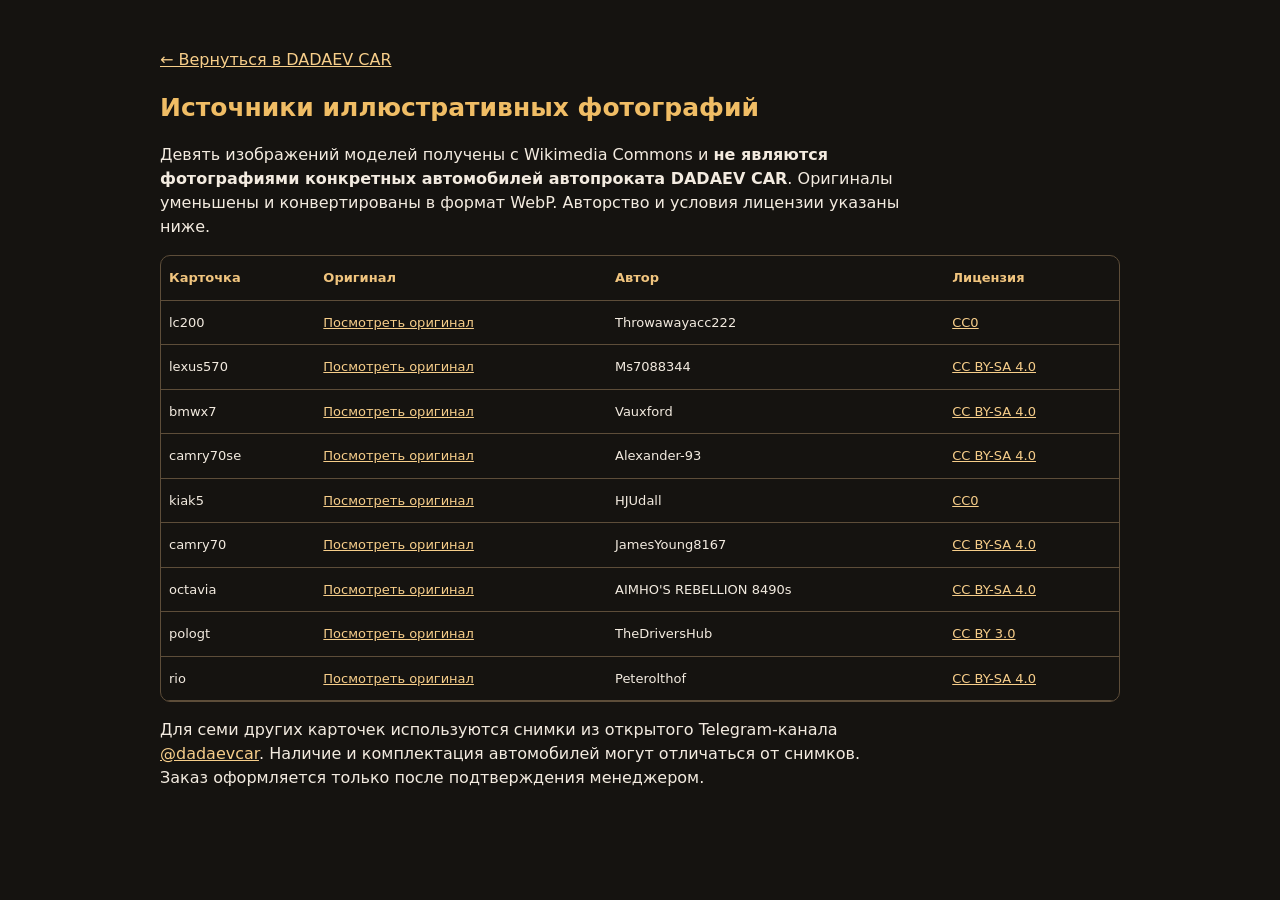
==== credits.html @ 44ad8281 "Add licensed illustrative photos for nine catalog cars and attribution page" ====
<!doctype html><html lang="ru"><head><meta charset="utf-8"><meta name="viewport" content="width=device-width,initial-scale=1"><title>Источники фотографий | DADAEV CAR</title><style>body{font:16px/1.5 system-ui,Arial;background:#151310;color:#f3ebe0;margin:0}main{max-width:960px;padding:32px 20px;margin:auto}h1{font-size:25px;color:#f0bd65}a{color:#f7ce8a}table{border-collapse:collapse;width:100%;font-size:13px}th,td{padding:12px 8px;border-bottom:1px solid #5d4d39;text-align:left}th{color:#f0c47e}p{max-width:750px}.table-wrap{overflow:auto;border:1px solid #5d4d39;border-radius:10px}@media(max-width:600px){h1{font-size:21px}table{font-size:12px;min-width:620px}}</style></head><body><main><p><a href="./">← Вернуться в DADAEV CAR</a></p><h1>Источники иллюстративных фотографий</h1><p>Девять изображений моделей получены с Wikimedia Commons и <b>не являются фотографиями конкретных автомобилей автопроката DADAEV CAR</b>. Оригиналы уменьшены и конвертированы в формат WebP. Авторство и условия лицензии указаны ниже.</p><div class="table-wrap"><table><thead><tr><th>Карточка</th><th>Оригинал</th><th>Автор</th><th>Лицензия</th></tr></thead><tbody><tr><td>lc200</td><td><a href="https://commons.wikimedia.org/wiki/File:2018_Toyota_Land_Cruiser_200_Executive_Lounge_white_front.jpg" target="_blank" rel="noopener noreferrer">Посмотреть оригинал</a></td><td>Throwawayacc222</td><td><a href="http://creativecommons.org/publicdomain/zero/1.0/deed.en" target="_blank" rel="noopener noreferrer">CC0</a></td></tr><tr><td>lexus570</td><td><a href="https://commons.wikimedia.org/wiki/File:2016_Lexus_LX_570_3.jpg" target="_blank" rel="noopener noreferrer">Посмотреть оригинал</a></td><td>Ms7088344</td><td><a href="https://creativecommons.org/licenses/by-sa/4.0" target="_blank" rel="noopener noreferrer">CC BY-SA 4.0</a></td></tr><tr><td>bmwx7</td><td><a href="https://commons.wikimedia.org/wiki/File:2019_BMW_X7_xDrive30d_M_Sport_3.0_Front.jpg" target="_blank" rel="noopener noreferrer">Посмотреть оригинал</a></td><td>Vauxford</td><td><a href="https://creativecommons.org/licenses/by-sa/4.0" target="_blank" rel="noopener noreferrer">CC BY-SA 4.0</a></td></tr><tr><td>camry70se</td><td><a href="https://commons.wikimedia.org/wiki/File:Toyota_Camry_(XV70)_IMG_9081.jpg" target="_blank" rel="noopener noreferrer">Посмотреть оригинал</a></td><td>Alexander-93</td><td><a href="https://creativecommons.org/licenses/by-sa/4.0" target="_blank" rel="noopener noreferrer">CC BY-SA 4.0</a></td></tr><tr><td>kiak5</td><td><a href="https://commons.wikimedia.org/wiki/File:21_Kia_K5_LXS.jpg" target="_blank" rel="noopener noreferrer">Посмотреть оригинал</a></td><td>HJUdall</td><td><a href="http://creativecommons.org/publicdomain/zero/1.0/deed.en" target="_blank" rel="noopener noreferrer">CC0</a></td></tr><tr><td>camry70</td><td><a href="https://commons.wikimedia.org/wiki/File:Toyota_Camry_XV70_Shishi_01_2022-06-11.jpg" target="_blank" rel="noopener noreferrer">Посмотреть оригинал</a></td><td>JamesYoung8167</td><td><a href="https://creativecommons.org/licenses/by-sa/4.0" target="_blank" rel="noopener noreferrer">CC BY-SA 4.0</a></td></tr><tr><td>octavia</td><td><a href="https://commons.wikimedia.org/wiki/File:2020_%C5%A0koda_Octavia_III_Facelift_Ambition_trim_front_view_in_Brunei.jpg" target="_blank" rel="noopener noreferrer">Посмотреть оригинал</a></td><td>AIMHO&#x27;S REBELLION 8490s</td><td><a href="https://creativecommons.org/licenses/by-sa/4.0" target="_blank" rel="noopener noreferrer">CC BY-SA 4.0</a></td></tr><tr><td>pologt</td><td><a href="https://commons.wikimedia.org/wiki/File:2020_Volkswagen_Polo_GT_TSI_(India)_front_view.png" target="_blank" rel="noopener noreferrer">Посмотреть оригинал</a></td><td>TheDriversHub</td><td><a href="https://creativecommons.org/licenses/by/3.0" target="_blank" rel="noopener noreferrer">CC BY 3.0</a></td></tr><tr><td>rio</td><td><a href="https://commons.wikimedia.org/wiki/File:Kia_Rio_sedan_(Russia)_(Front).jpg" target="_blank" rel="noopener noreferrer">Посмотреть оригинал</a></td><td>Peterolthof</td><td><a href="https://creativecommons.org/licenses/by-sa/4.0" target="_blank" rel="noopener noreferrer">CC BY-SA 4.0</a></td></tr></tbody></table></div><p>Для семи других карточек используются снимки из открытого Telegram-канала <a href="https://t.me/dadaevcar">@dadaevcar</a>. Наличие и комплектация автомобилей могут отличаться от снимков. Заказ оформляется только после подтверждения менеджером.</p></main></body></html>
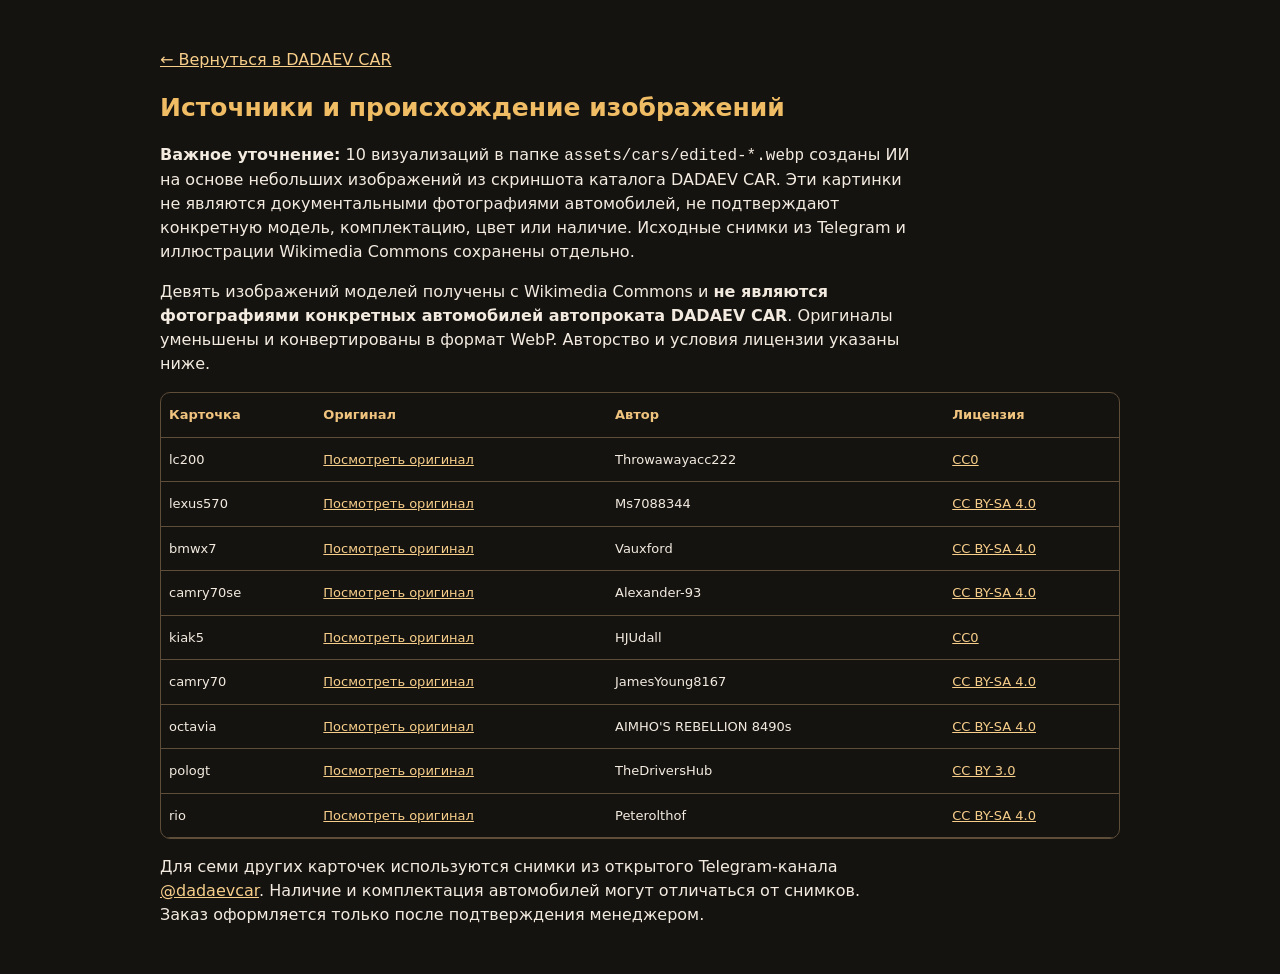
==== commit f7251d1f: "Publish 10 AI-illustrative car images, add Kia Sorento and clear disclosures" ====
--- a/credits.html
+++ b/credits.html
@@ -1 +1 @@
-<!doctype html><html lang="ru"><head><meta charset="utf-8"><meta name="viewport" content="width=device-width,initial-scale=1"><title>Источники фотографий | DADAEV CAR</title><style>body{font:16px/1.5 system-ui,Arial;background:#151310;color:#f3ebe0;margin:0}main{max-width:960px;padding:32px 20px;margin:auto}h1{font-size:25px;color:#f0bd65}a{color:#f7ce8a}table{border-collapse:collapse;width:100%;font-size:13px}th,td{padding:12px 8px;border-bottom:1px solid #5d4d39;text-align:left}th{color:#f0c47e}p{max-width:750px}.table-wrap{overflow:auto;border:1px solid #5d4d39;border-radius:10px}@media(max-width:600px){h1{font-size:21px}table{font-size:12px;min-width:620px}}</style></head><body><main><p><a href="./">← Вернуться в DADAEV CAR</a></p><h1>Источники иллюстративных фотографий</h1><p>Девять изображений моделей получены с Wikimedia Commons и <b>не являются фотографиями конкретных автомобилей автопроката DADAEV CAR</b>. Оригиналы уменьшены и конвертированы в формат WebP. Авторство и условия лицензии указаны ниже.</p><div class="table-wrap"><table><thead><tr><th>Карточка</th><th>Оригинал</th><th>Автор</th><th>Лицензия</th></tr></thead><tbody><tr><td>lc200</td><td><a href="https://commons.wikimedia.org/wiki/File:2018_Toyota_Land_Cruiser_200_Executive_Lounge_white_front.jpg" target="_blank" rel="noopener noreferrer">Посмотреть оригинал</a></td><td>Throwawayacc222</td><td><a href="http://creativecommons.org/publicdomain/zero/1.0/deed.en" target="_blank" rel="noopener noreferrer">CC0</a></td></tr><tr><td>lexus570</td><td><a href="https://commons.wikimedia.org/wiki/File:2016_Lexus_LX_570_3.jpg" target="_blank" rel="noopener noreferrer">Посмотреть оригинал</a></td><td>Ms7088344</td><td><a href="https://creativecommons.org/licenses/by-sa/4.0" target="_blank" rel="noopener noreferrer">CC BY-SA 4.0</a></td></tr><tr><td>bmwx7</td><td><a href="https://commons.wikimedia.org/wiki/File:2019_BMW_X7_xDrive30d_M_Sport_3.0_Front.jpg" target="_blank" rel="noopener noreferrer">Посмотреть оригинал</a></td><td>Vauxford</td><td><a href="https://creativecommons.org/licenses/by-sa/4.0" target="_blank" rel="noopener noreferrer">CC BY-SA 4.0</a></td></tr><tr><td>camry70se</td><td><a href="https://commons.wikimedia.org/wiki/File:Toyota_Camry_(XV70)_IMG_9081.jpg" target="_blank" rel="noopener noreferrer">Посмотреть оригинал</a></td><td>Alexander-93</td><td><a href="https://creativecommons.org/licenses/by-sa/4.0" target="_blank" rel="noopener noreferrer">CC BY-SA 4.0</a></td></tr><tr><td>kiak5</td><td><a href="https://commons.wikimedia.org/wiki/File:21_Kia_K5_LXS.jpg" target="_blank" rel="noopener noreferrer">Посмотреть оригинал</a></td><td>HJUdall</td><td><a href="http://creativecommons.org/publicdomain/zero/1.0/deed.en" target="_blank" rel="noopener noreferrer">CC0</a></td></tr><tr><td>camry70</td><td><a href="https://commons.wikimedia.org/wiki/File:Toyota_Camry_XV70_Shishi_01_2022-06-11.jpg" target="_blank" rel="noopener noreferrer">Посмотреть оригинал</a></td><td>JamesYoung8167</td><td><a href="https://creativecommons.org/licenses/by-sa/4.0" target="_blank" rel="noopener noreferrer">CC BY-SA 4.0</a></td></tr><tr><td>octavia</td><td><a href="https://commons.wikimedia.org/wiki/File:2020_%C5%A0koda_Octavia_III_Facelift_Ambition_trim_front_view_in_Brunei.jpg" target="_blank" rel="noopener noreferrer">Посмотреть оригинал</a></td><td>AIMHO&#x27;S REBELLION 8490s</td><td><a href="https://creativecommons.org/licenses/by-sa/4.0" target="_blank" rel="noopener noreferrer">CC BY-SA 4.0</a></td></tr><tr><td>pologt</td><td><a href="https://commons.wikimedia.org/wiki/File:2020_Volkswagen_Polo_GT_TSI_(India)_front_view.png" target="_blank" rel="noopener noreferrer">Посмотреть оригинал</a></td><td>TheDriversHub</td><td><a href="https://creativecommons.org/licenses/by/3.0" target="_blank" rel="noopener noreferrer">CC BY 3.0</a></td></tr><tr><td>rio</td><td><a href="https://commons.wikimedia.org/wiki/File:Kia_Rio_sedan_(Russia)_(Front).jpg" target="_blank" rel="noopener noreferrer">Посмотреть оригинал</a></td><td>Peterolthof</td><td><a href="https://creativecommons.org/licenses/by-sa/4.0" target="_blank" rel="noopener noreferrer">CC BY-SA 4.0</a></td></tr></tbody></table></div><p>Для семи других карточек используются снимки из открытого Telegram-канала <a href="https://t.me/dadaevcar">@dadaevcar</a>. Наличие и комплектация автомобилей могут отличаться от снимков. Заказ оформляется только после подтверждения менеджером.</p></main></body></html>+<!doctype html><html lang="ru"><head><meta charset="utf-8"><meta name="viewport" content="width=device-width,initial-scale=1"><title>Источники фотографий | DADAEV CAR</title><style>body{font:16px/1.5 system-ui,Arial;background:#151310;color:#f3ebe0;margin:0}main{max-width:960px;padding:32px 20px;margin:auto}h1{font-size:25px;color:#f0bd65}a{color:#f7ce8a}table{border-collapse:collapse;width:100%;font-size:13px}th,td{padding:12px 8px;border-bottom:1px solid #5d4d39;text-align:left}th{color:#f0c47e}p{max-width:750px}.table-wrap{overflow:auto;border:1px solid #5d4d39;border-radius:10px}@media(max-width:600px){h1{font-size:21px}table{font-size:12px;min-width:620px}}</style></head><body><main><p><a href="./">← Вернуться в DADAEV CAR</a></p><h1>Источники и происхождение изображений</h1><p><strong>Важное уточнение:</strong> 10 визуализаций в папке <code>assets/cars/edited-*.webp</code> созданы ИИ на основе небольших изображений из скриншота каталога DADAEV CAR. Эти картинки не являются документальными фотографиями автомобилей, не подтверждают конкретную модель, комплектацию, цвет или наличие. Исходные снимки из Telegram и иллюстрации Wikimedia Commons сохранены отдельно.</p><p>Девять изображений моделей получены с Wikimedia Commons и <b>не являются фотографиями конкретных автомобилей автопроката DADAEV CAR</b>. Оригиналы уменьшены и конвертированы в формат WebP. Авторство и условия лицензии указаны ниже.</p><div class="table-wrap"><table><thead><tr><th>Карточка</th><th>Оригинал</th><th>Автор</th><th>Лицензия</th></tr></thead><tbody><tr><td>lc200</td><td><a href="https://commons.wikimedia.org/wiki/File:2018_Toyota_Land_Cruiser_200_Executive_Lounge_white_front.jpg" target="_blank" rel="noopener noreferrer">Посмотреть оригинал</a></td><td>Throwawayacc222</td><td><a href="http://creativecommons.org/publicdomain/zero/1.0/deed.en" target="_blank" rel="noopener noreferrer">CC0</a></td></tr><tr><td>lexus570</td><td><a href="https://commons.wikimedia.org/wiki/File:2016_Lexus_LX_570_3.jpg" target="_blank" rel="noopener noreferrer">Посмотреть оригинал</a></td><td>Ms7088344</td><td><a href="https://creativecommons.org/licenses/by-sa/4.0" target="_blank" rel="noopener noreferrer">CC BY-SA 4.0</a></td></tr><tr><td>bmwx7</td><td><a href="https://commons.wikimedia.org/wiki/File:2019_BMW_X7_xDrive30d_M_Sport_3.0_Front.jpg" target="_blank" rel="noopener noreferrer">Посмотреть оригинал</a></td><td>Vauxford</td><td><a href="https://creativecommons.org/licenses/by-sa/4.0" target="_blank" rel="noopener noreferrer">CC BY-SA 4.0</a></td></tr><tr><td>camry70se</td><td><a href="https://commons.wikimedia.org/wiki/File:Toyota_Camry_(XV70)_IMG_9081.jpg" target="_blank" rel="noopener noreferrer">Посмотреть оригинал</a></td><td>Alexander-93</td><td><a href="https://creativecommons.org/licenses/by-sa/4.0" target="_blank" rel="noopener noreferrer">CC BY-SA 4.0</a></td></tr><tr><td>kiak5</td><td><a href="https://commons.wikimedia.org/wiki/File:21_Kia_K5_LXS.jpg" target="_blank" rel="noopener noreferrer">Посмотреть оригинал</a></td><td>HJUdall</td><td><a href="http://creativecommons.org/publicdomain/zero/1.0/deed.en" target="_blank" rel="noopener noreferrer">CC0</a></td></tr><tr><td>camry70</td><td><a href="https://commons.wikimedia.org/wiki/File:Toyota_Camry_XV70_Shishi_01_2022-06-11.jpg" target="_blank" rel="noopener noreferrer">Посмотреть оригинал</a></td><td>JamesYoung8167</td><td><a href="https://creativecommons.org/licenses/by-sa/4.0" target="_blank" rel="noopener noreferrer">CC BY-SA 4.0</a></td></tr><tr><td>octavia</td><td><a href="https://commons.wikimedia.org/wiki/File:2020_%C5%A0koda_Octavia_III_Facelift_Ambition_trim_front_view_in_Brunei.jpg" target="_blank" rel="noopener noreferrer">Посмотреть оригинал</a></td><td>AIMHO&#x27;S REBELLION 8490s</td><td><a href="https://creativecommons.org/licenses/by-sa/4.0" target="_blank" rel="noopener noreferrer">CC BY-SA 4.0</a></td></tr><tr><td>pologt</td><td><a href="https://commons.wikimedia.org/wiki/File:2020_Volkswagen_Polo_GT_TSI_(India)_front_view.png" target="_blank" rel="noopener noreferrer">Посмотреть оригинал</a></td><td>TheDriversHub</td><td><a href="https://creativecommons.org/licenses/by/3.0" target="_blank" rel="noopener noreferrer">CC BY 3.0</a></td></tr><tr><td>rio</td><td><a href="https://commons.wikimedia.org/wiki/File:Kia_Rio_sedan_(Russia)_(Front).jpg" target="_blank" rel="noopener noreferrer">Посмотреть оригинал</a></td><td>Peterolthof</td><td><a href="https://creativecommons.org/licenses/by-sa/4.0" target="_blank" rel="noopener noreferrer">CC BY-SA 4.0</a></td></tr></tbody></table></div><p>Для семи других карточек используются снимки из открытого Telegram-канала <a href="https://t.me/dadaevcar">@dadaevcar</a>. Наличие и комплектация автомобилей могут отличаться от снимков. Заказ оформляется только после подтверждения менеджером.</p></main></body></html>
